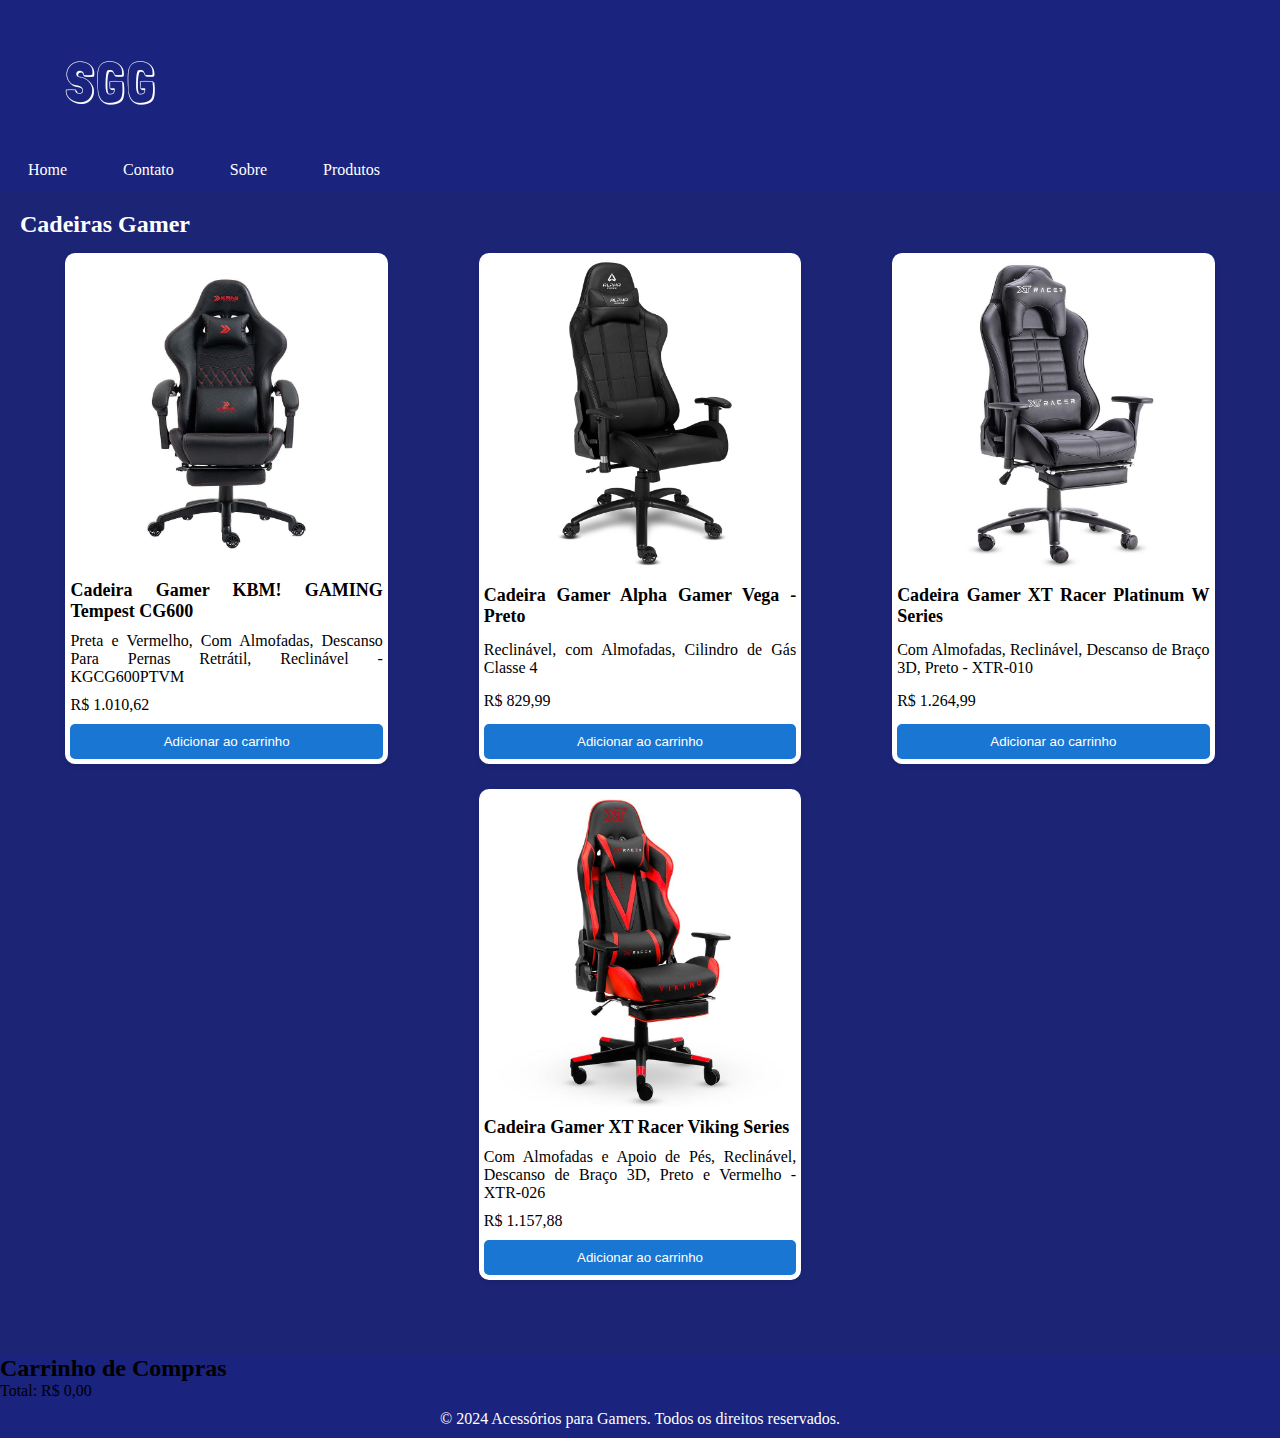
==== cadeira.html @ d43ce6ff "primeiro site" ====
<!DOCTYPE html>
<html lang="pt-BR">

<head>
    <meta charset="UTF-8">
    <meta name="viewport" content="width=device-width, initial-scale=1.0">
    <title>Cadeira Gamer - Shelter of Gaming Gear</title>
    <link rel="icon" href="img/logotipo.png" type="image/x-icon">
    <link rel="stylesheet" href="styles_cadeira.css">
</head>

<body>
    <header>
        <h1 class="logo"><img src="img/logoabreviada.png" alt="Logo"></h1>
        <nav>
            <ul>
                <li><a href="index.html">Home</a></li>
                
                <li><a href="contato.html">Contato</a></li>
                <li><a href="sobre.html">Sobre</a></li>
                <li class="menu">
                    <a href="#" class="botaoproduto">Produtos</a>
                    <div class="opcoes">
                        <a href="mouse.html">Mouse</a>
                        <a href="teclado.html">Teclado</a>
                        <a href="headset.html">Headset</a>
                        <a href="monitor.html">Monitor</a>
                        <a href="cadeira.html">Cadeira Gamer</a>
                    </div>
                </li>
            </ul>
        </nav>
    </header>

    <main>
        <section>
            <h2 class="h2"> Cadeiras Gamer</h2>
            <div class="produto-card">

                <div class="produto">
                    <img src="img/cadeira1.jpg" alt="PC 4">
                    <h3>Cadeira Gamer KBM! GAMING Tempest CG600</h3>
                    <p>Preta e Vermelho, Com Almofadas, Descanso Para Pernas Retrátil, Reclinável - KGCG600PTVM</p>
                    <p>R$ 1.010,62</p>
                    <button class="adicionar-carrinho" data-nome="Cadeira Gamer KBM! GAMING Tempest CG600" data-preco="1010.62">Adicionar ao carrinho</button>
                </div>

                <div class="produto">
                    <img src="img/cadeira2.jpg" alt="PC 3">
                    <h3>Cadeira Gamer Alpha Gamer Vega - Preto</h3>
                    <p>Reclinável, com Almofadas, Cilindro de Gás Classe 4</p>
                    <p>R$ 829,99</p>
                    <button class="adicionar-carrinho" data-nome="Cadeira Gamer Alpha Gamer Vega - Preto" data-preco="829.99">Adicionar ao carrinho</button>
                </div>

                <div class="produto">
                    <img src="img/cadeira3.jpg" alt="PC 1">
                    <h3>Cadeira Gamer XT Racer Platinum W Series</h3>
                    <p> Com Almofadas, Reclinável, Descanso de Braço 3D, Preto - XTR-010</p>
                    <p>R$ 1.264,99</p>
                    <button class="adicionar-carrinho" data-nome="Cadeira Gamer XT Racer Platinum W Series" data-preco="1264.99">Adicionar ao carrinho</button>
                </div>

                <div class="produto">
                    <img src="img/cadeira4.jpg" alt="PC 2">
                    <h3>Cadeira Gamer XT Racer Viking Series</h3>
                    <p> Com Almofadas e Apoio de Pés, Reclinável, Descanso de Braço 3D, Preto e Vermelho - XTR-026</p>
                    <p>R$ 1.157,88</p>
                    <button class="adicionar-carrinho" data-nome="Cadeira Gamer XT Racer Viking Series" data-preco="1157.88">Adicionar ao carrinho</button>
                </div>
            
            </div>
        </section>
    </main>

    <div id="carrinho">
        <h2>Carrinho de Compras</h2>
        <ul id="lista-carrinho">
            <!-- Aqui serão listados os itens do carrinho -->
        </ul>
        <p id="total-carrinho">Total: R$ 0,00</p>
    </div>

    <script rel="text/javascript" src="js/jsIndex.js"></script>

    <footer class="parallax">
        <p>&copy; 2024 Acessórios para Gamers. Todos os direitos reservados.</p>
    </footer>
</body>

</html>
---- styles_cadeira.css ----
* {
    margin: 0;
    padding: 0;
    box-sizing: border-box;
}

body {
    font-family: 'Press Start 2P', cursive;
    background-color: #1a237e;
}

header {
    background-color: #1a237e;
    color: #fff;
    padding: 12px;
    text-align: justify;
}

.h1{
    text-align: left;
}
header a:hover{
    color: #fff;
    background-color: #64b5f6;
    
}

header nav ul li {
    display: inline;
    margin-right: 20px;
}

header nav ul li a {
    color: #fff;
    text-decoration: none;
    padding: 12px 16px;
}

.menu {
    position: relative;
    display: inline-block;
}

.opcoes {
    display: none;
    position: absolute;
    background-color: #1a237e;
    min-width: 142px;
}

.opcoes a {
    color: #fff;
    padding: 12px 16px;
    text-decoration: none;
    display: block;
}

.opcoes a:hover {
    background-color: #64b5f6;
}

.menu:hover .opcoes {
    display: block;
}

main {
    padding: 20px;
    text-align: justify;
    background-color: #1c2476;
}

section {
    margin-bottom: 30px;
}

.h2{
    padding-bottom: 15px;
    color: #fff;
}

.produto-card {
    display: flex;
    flex-wrap: wrap;
    justify-content: space-around;
}

.produto {
    display: flex;
    flex-direction: column; 
    justify-content: space-between; 
    width: 26%;
    background-color: #fff;
    padding: 5px;
    border-radius: 10px;
    margin-bottom: 25px;
    box-shadow: 0 2px 5px rgba(0, 0, 0, 0.1);
}

.produto img {
    max-width: 100%;
    height: auto;
    border-radius: 5px;
    margin-bottom: 10px;
}

.produto h3 {
    font-size: 18px;
    margin-bottom: 10px;
}

.produto p {
    margin-bottom: 10px;
}

.produto button {
    background-color: #1976d2;
    color: #fff;
    border: none;
    padding: 10px 20px;
    border-radius: 5px;
    cursor: pointer;
    transition: background-color 0.3s ease;
}

.produto button:hover {
    background-color: #1565c0;
}

footer {
    background-color: #1a237e;
    color: #fff;
    text-align: center;
    padding: 10px 0;
    position: relative;
    bottom: 0;
    width: 100%;
}

/*.parallax{
    position: relative;
    background-image: url("img/Fundo\ 1.jpg");
    height: 100%;
    opacity: 100%;
    background-attachment: fixed;
    background-position: center;
    background-repeat: no-repeat;
    background-size: cover;
}*/
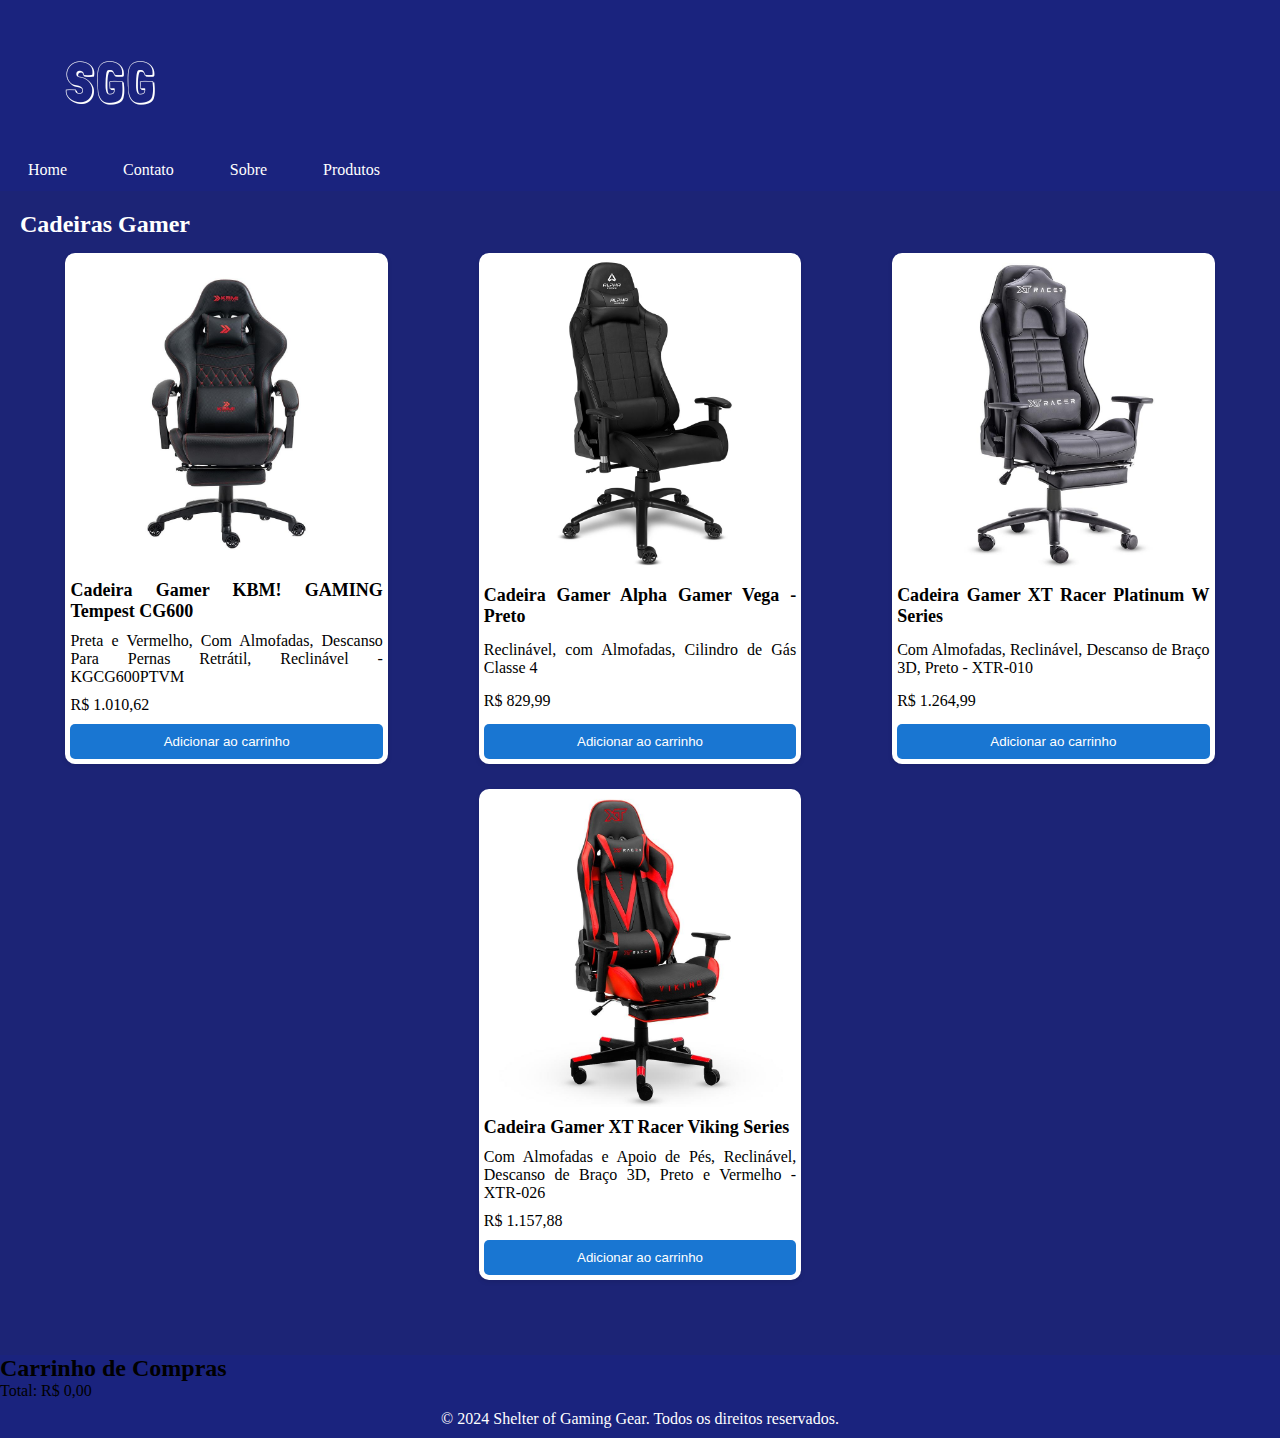
==== commit ba12d57c: "primeiro site" ====
--- a/cadeira.html
+++ b/cadeira.html
@@ -84,7 +84,7 @@
     <script rel="text/javascript" src="js/jsIndex.js"></script>
 
     <footer class="parallax">
-        <p>&copy; 2024 Acessórios para Gamers. Todos os direitos reservados.</p>
+        <p>&copy; 2024 Shelter of Gaming Gear. Todos os direitos reservados.</p>
     </footer>
 </body>
 
